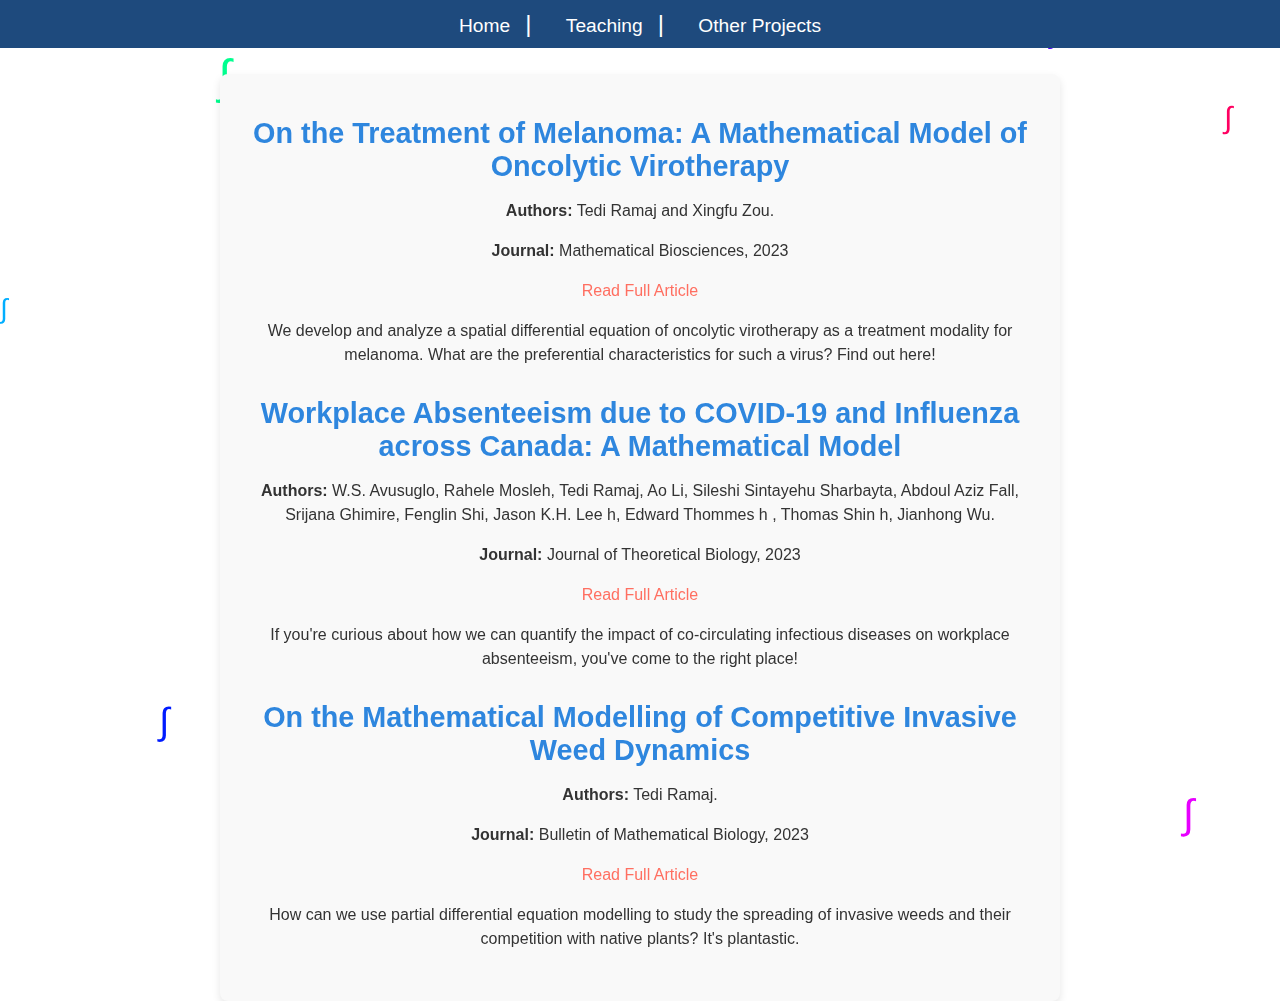
==== research.html @ 4659217f "Update research.html" ====
<!DOCTYPE html>
<html lang="en">
<head>
    <meta charset="UTF-8">
    <meta name="viewport" content="width=device-width, initial-scale=1.0">
    <link rel="stylesheet" href="styles.css">
    <title>Research - Tedi Ramaj</title>
    <style>
        /* Ensure the canvas is fixed and not covering the content */
        #mathCanvas {
            position: fixed;
            top: 0;
            left: 0;
            width: 100%;
            height: 100%;
            z-index: -1; /* Make sure it's behind the content */
        }

        /* Basic styles for the content and navbar */
        body {
            margin: 0;
            padding: 0;
            font-family: Arial, sans-serif;
        }

        .content {
            position: relative;
            padding: 20px;
            z-index: 1; /* Ensure content is above the background animation */
        }

        .navbar {
            background-color: #1e4a7d;
            padding: 10px 0;
            text-align: center;
            position: fixed;
            width: 100%;
            top: 0;
            z-index: 2; /* Ensure navbar is above content */
        }

        .navbar ul {
            list-style-type: none;
            padding: 0;
            margin: 0;
        }

        .navbar ul li {
            display: inline;
            margin: 0 15px;
        }

        .navbar a {
            color: #fff;
            text-decoration: none;
            font-family: 'Raleway', sans-serif;
            font-size: 1.2em;
        }

        .navbar a:hover {
            text-decoration: underline;
        }

        h1 {
            margin-top: 60px; /* Adjust based on navbar height */
        }

        .publications {
            margin-top: 20px;
        }

        .publication {
            margin-bottom: 20px;
        }
    </style>
</head>
<body>
    <canvas id="mathCanvas"></canvas>
    
    <div class="content">
        <h1>Research</h1>
        
        <section class="publications">
            <article>
                <h2>On the Treatment of Melanoma: A Mathematical Model of Oncolytic Virotherapy</h2>
                <p><strong>Authors:</strong> Tedi Ramaj and Xingfu Zou.</p>
                <p><strong>Journal:</strong> Mathematical Biosciences, 2023</p>
                <p><a href="https://www.sciencedirect.com/science/article/pii/S002555642300113X?casa_token=LKoDtApzaYAAAAAA:wKDmBfl2uBTyJyFJecFaNJp53u6z5tFGlhk6XVynGNgWWF_H9CLDLdRCBl2_GUWiG_4MvlWu4Hs" target="_blank">Read Full Article</a></p>
                <p>We develop and analyze a spatial differential equation of oncolytic virotherapy as a treatment modality for melanoma. What are the preferential characteristics for such a virus? Find out here!</p>
            </article>

            <article>
                <h2>Workplace Absenteeism due to COVID-19 and Influenza across Canada: A Mathematical Model</h2>
                <p><strong>Authors:</strong> W.S. Avusuglo, Rahele Mosleh, Tedi Ramaj, Ao Li, Sileshi Sintayehu Sharbayta, Abdoul Aziz Fall, Srijana Ghimire, Fenglin Shi, Jason K.H. Lee h, Edward Thommes h , Thomas Shin h, Jianhong Wu.</p>
                <p><strong>Journal:</strong> Journal of Theoretical Biology, 2023</p>
                <p><a href="https://www.sciencedirect.com/science/article/abs/pii/S002251932300156X" target="_blank">Read Full Article</a></p>
                <p>If you're curious about how we can quantify the impact of co-circulating infectious diseases on workplace absenteeism, you've come to the right place!</p>
            </article>

            <article>
                <h2>On the Mathematical Modelling of Competitive Invasive Weed Dynamics</h2>
                <p><strong>Authors:</strong> Tedi Ramaj.</p>
                <p><strong>Journal:</strong> Bulletin of Mathematical Biology, 2023</p>
                <p><a href="https://link.springer.com/article/10.1007/s11538-020-00825-9" target="_blank">Read Full Article</a></p>
                <p>How can we use partial differential equation modelling to study the spreading of invasive weeds and their competition with native plants? It's plantastic.</p>
            </article>
        </section>

        <!-- Navigation Bar -->
        <nav class="navbar">
            <ul>
                <li><a href="index.html">Home</a></li>
                <li><a href="teaching.html">Teaching</a></li>
                <li><a href="other_projects.html">Other Projects</a></li>
            </ul>
        </nav>
        
    </div>

    <script>
        const canvas = document.getElementById('mathCanvas');
        const ctx = canvas.getContext('2d');

        function resizeCanvas() {
            canvas.width = window.innerWidth;
            canvas.height = window.innerHeight;
        }

        window.addEventListener('resize', resizeCanvas);
        resizeCanvas();

        const integrals = [];

        function createIntegral() {
            const x = Math.random() * canvas.width;
            const y = Math.random() * canvas.height;
            const size = Math.random() * 30 + 20; // Random size between 20 and 50
            const dx = (Math.random() - 0.5) * 2;
            const dy = (Math.random() - 0.5) * 2;
            const color = `hsl(${Math.random() * 360}, 100%, 50%)`;

            integrals.push({ x, y, size, dx, dy, color });
        }

        function drawIntegral(integral) {
            ctx.font = `${integral.size}px Arial`;
            ctx.fillStyle = integral.color;
            ctx.textAlign = 'center';
            ctx.textBaseline = 'middle';
            ctx.fillText('∫', integral.x, integral.y);
        }

        function updateIntegral(integral) {
            integral.x += integral.dx;
            integral.y += integral.dy;

            if (integral.x + integral.size > canvas.width || integral.x - integral.size < 0) {
                integral.dx = -integral.dx;
            }

            if (integral.y + integral.size > canvas.height || integral.y - integral.size < 0) {
                integral.dy = -integral.dy;
            }
        }

        function animate() {
            ctx.clearRect(0, 0, canvas.width, canvas.height);
            
            integrals.forEach(integral => {
                updateIntegral(integral);
                drawIntegral(integral);
            });

            requestAnimationFrame(animate);
        }

        for (let i = 0; i < 15; i++) {
            createIntegral();
        }

        animate();
    </script>
</body>
</html>
---- styles.css ----
body {
    margin: 0;
    padding: 0;
    overflow: hidden;
    font-family: Arial, sans-serif;
}

#mathCanvas {
    position: fixed;
    top: 0;
    left: 0;
    width: 100%;
    height: 100%;
    z-index: -1; /* Places the canvas behind other content */
}

.content {
    position: relative;
    z-index: 1; /* Ensures content appears above the canvas */
    display: flex;
    flex-direction: column;
    justify-content: center; /* Centers content vertically */
    align-items: center; /* Centers content horizontally */
    height: 100vh; /* Makes the content container fill the viewport height */
    text-align: center;
    padding: 20px;
    box-sizing: border-box;
    color: #333;
}

img {
    border-radius: 50%;
    margin-bottom: 20px;
}

h1 {
    font-family: 'Lobster', cursive; /* Apply the custom font */
    font-size: 3em; /* Increase font size */
    color: #ff6f61; /* Choose a bold color */
    text-align: center;
    margin: 0;
    padding: 20px 0;
    background: linear-gradient(45deg, #ff6f61, #ffcc33); /* Apply a gradient */
    -webkit-background-clip: text;
    -webkit-text-fill-color: transparent;
    text-shadow: 2px 2px 5px rgba(0, 0, 0, 0.3); /* Add a shadow */
}


h1 {
    animation: fadeIn 5s ease-in-out;
}



@keyframes fadeIn {
    from {
        opacity: 0;
    }
    to {
        opacity: 1;
    }
}

.publications {
    max-width: 800px;
    margin: 0 auto;
    padding: 20px;
    box-shadow: 0 4px 8px rgba(0, 0, 0, 0.1);
    background-color: #f9f9f9;
    border-radius: 8px;
}

.publications article {
    margin-bottom: 30px;
}

.publications h2 {
    font-family: 'Raleway', sans-serif;
    font-size: 1.8em;
    color: #2e86de;
    margin-bottom: 10px;
}

.publications p {
    font-family: Arial, sans-serif;
    font-size: 1em;
    color: #333;
    line-height: 1.5;
}

.publications a {
    color: #ff6f61;
    text-decoration: none;
}

.publications a:hover {
    text-decoration: underline;
}

/* Navigation Bar Styling */
.navbar {
    background-color: #1e4a7d; /* Darker blue color */
    padding: 10px 0;
    text-align: center;
}

.navbar ul {
    list-style-type: none;
    padding: 0;
    margin: 0;
}

.navbar ul li {
    display: inline;
    margin: 0 15px;
    position: relative;
}

/* Add divider line */
.navbar ul li:not(:last-child)::after {
    content: '|';
    color: #fff; /* Color of the divider */
    margin-left: 15px;
    font-size: 1.5em;
}

.navbar a {
    color: #fff;
    text-decoration: none;
    font-family: 'Raleway', sans-serif;
    font-size: 1.2em;
}

.navbar a:hover {
    text-decoration: underline;
}
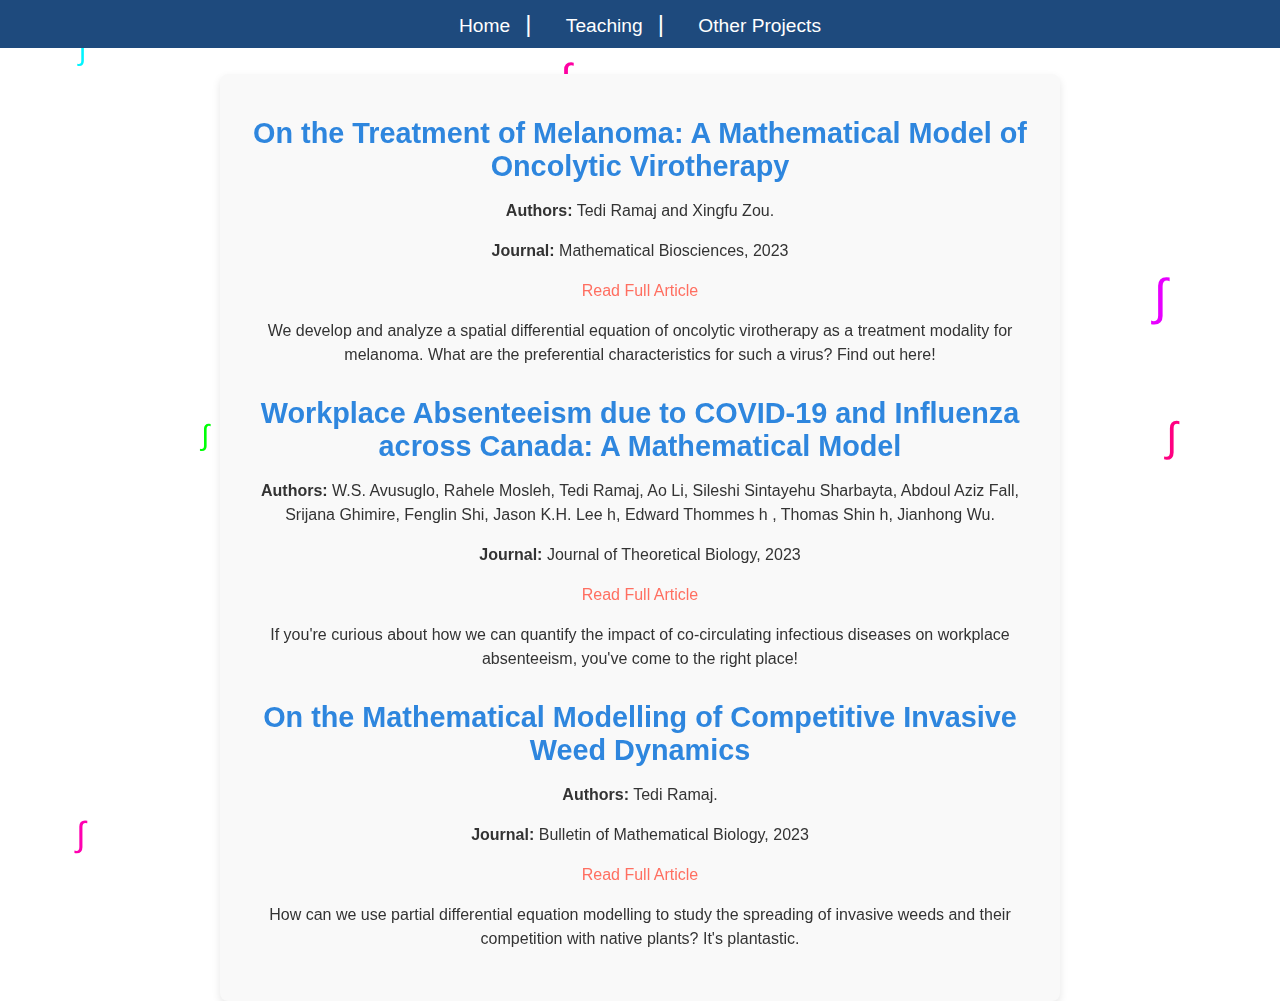
==== commit fa5770a8: "Update research.html" ====
--- a/research.html
+++ b/research.html
@@ -6,17 +6,17 @@
     <link rel="stylesheet" href="styles.css">
     <title>Research - Tedi Ramaj</title>
     <style>
-        /* Ensure the canvas is fixed and not covering the content */
+        
         #mathCanvas {
             position: fixed;
             top: 0;
             left: 0;
             width: 100%;
             height: 100%;
-            z-index: -1; /* Make sure it's behind the content */
+            z-index: -1; 
         }
 
-        /* Basic styles for the content and navbar */
+        
         body {
             margin: 0;
             padding: 0;
@@ -26,7 +26,7 @@
         .content {
             position: relative;
             padding: 20px;
-            z-index: 1; /* Ensure content is above the background animation */
+            z-index: 1; 
         }
 
         .navbar {
@@ -36,7 +36,7 @@
             position: fixed;
             width: 100%;
             top: 0;
-            z-index: 2; /* Ensure navbar is above content */
+            z-index: 2; 
         }
 
         .navbar ul {
@@ -62,7 +62,7 @@
         }
 
         h1 {
-            margin-top: 60px; /* Adjust based on navbar height */
+            margin-top: 60px; 
         }
 
         .publications {
@@ -134,7 +134,7 @@
         function createIntegral() {
             const x = Math.random() * canvas.width;
             const y = Math.random() * canvas.height;
-            const size = Math.random() * 30 + 20; // Random size between 20 and 50
+            const size = Math.random() * 30 + 20; 
             const dx = (Math.random() - 0.5) * 2;
             const dy = (Math.random() - 0.5) * 2;
             const color = `hsl(${Math.random() * 360}, 100%, 50%)`;
--- a/styles.css
+++ b/styles.css
@@ -1,7 +1,6 @@
 body {
     margin: 0;
     padding: 0;
-    overflow: hidden;
     font-family: Arial, sans-serif;
 }
 
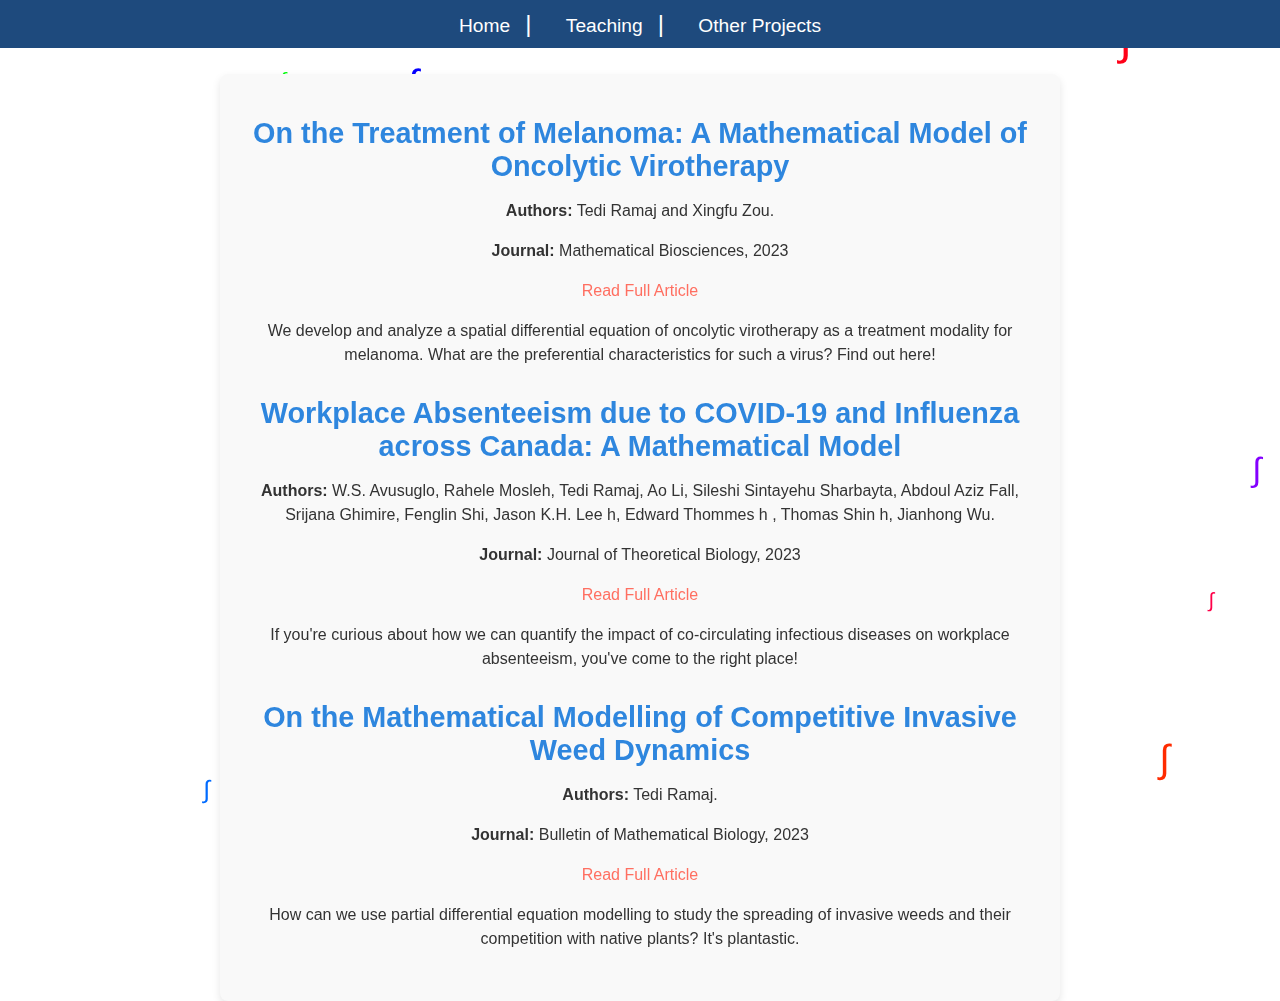
==== commit bf96c059: "Update research.html" ====
--- a/research.html
+++ b/research.html
@@ -78,7 +78,7 @@
     <canvas id="mathCanvas"></canvas>
     
     <div class="content">
-        <h1>Research</h1>
+        <h1 class="fade-in-title">Research</h1>
         
         <section class="publications">
             <article>
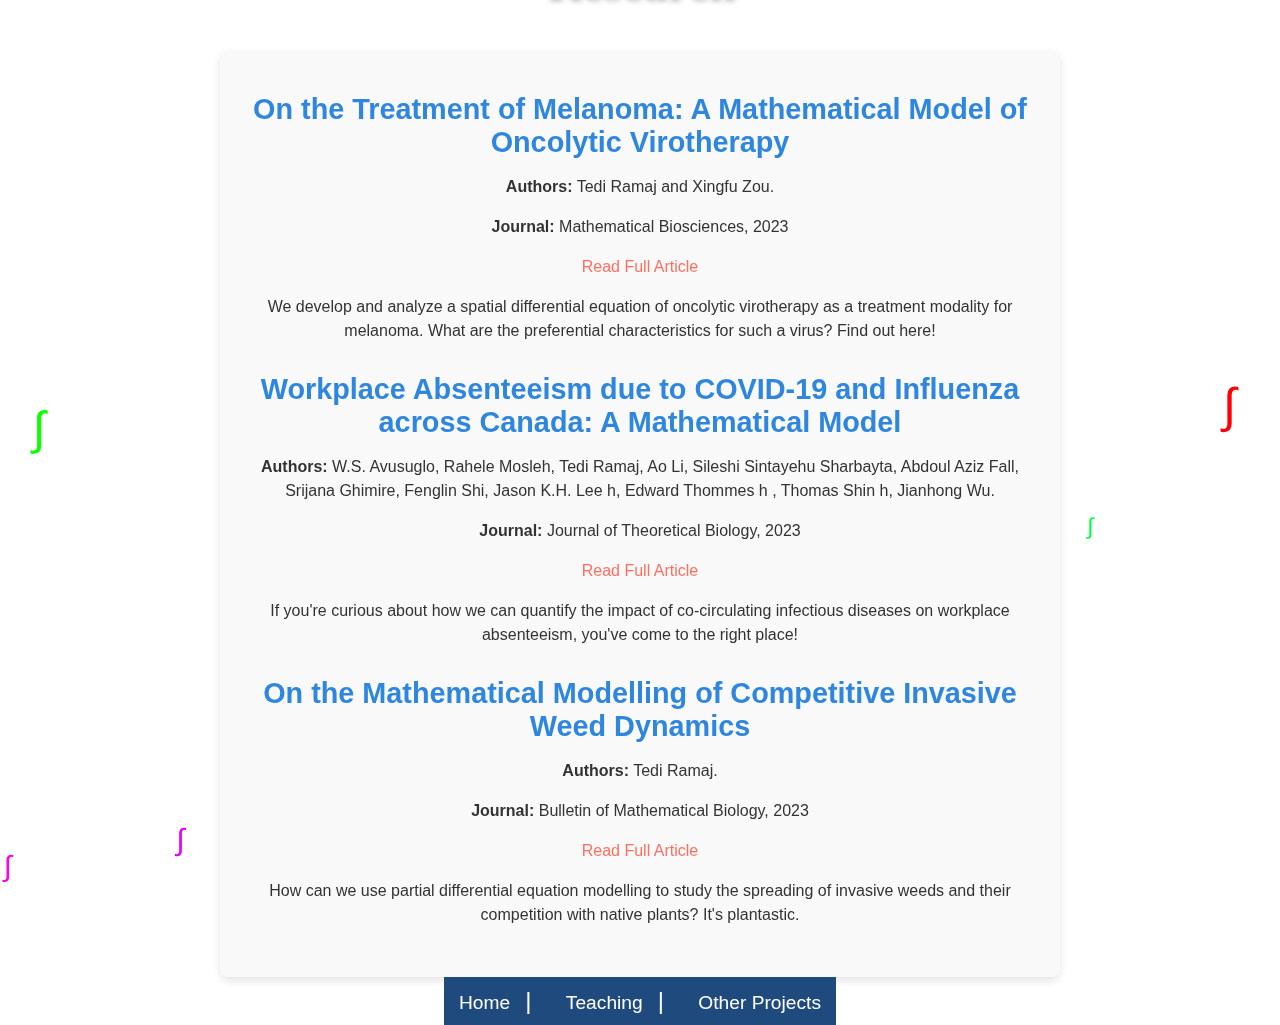
==== commit c9836ca9: "Update research.html" ====
--- a/research.html
+++ b/research.html
@@ -29,37 +29,7 @@
             z-index: 1; 
         }
 
-        .navbar {
-            background-color: #1e4a7d;
-            padding: 10px 0;
-            text-align: center;
-            position: fixed;
-            width: 100%;
-            top: 0;
-            z-index: 2; 
-        }
-
-        .navbar ul {
-            list-style-type: none;
-            padding: 0;
-            margin: 0;
-        }
-
-        .navbar ul li {
-            display: inline;
-            margin: 0 15px;
-        }
-
-        .navbar a {
-            color: #fff;
-            text-decoration: none;
-            font-family: 'Raleway', sans-serif;
-            font-size: 1.2em;
-        }
-
-        .navbar a:hover {
-            text-decoration: underline;
-        }
+        
 
         h1 {
             margin-top: 60px; 
@@ -78,7 +48,7 @@
     <canvas id="mathCanvas"></canvas>
     
     <div class="content">
-        <h1 class="fade-in-title">Research</h1>
+        <h1>Research</h1>
         
         <section class="publications">
             <article>
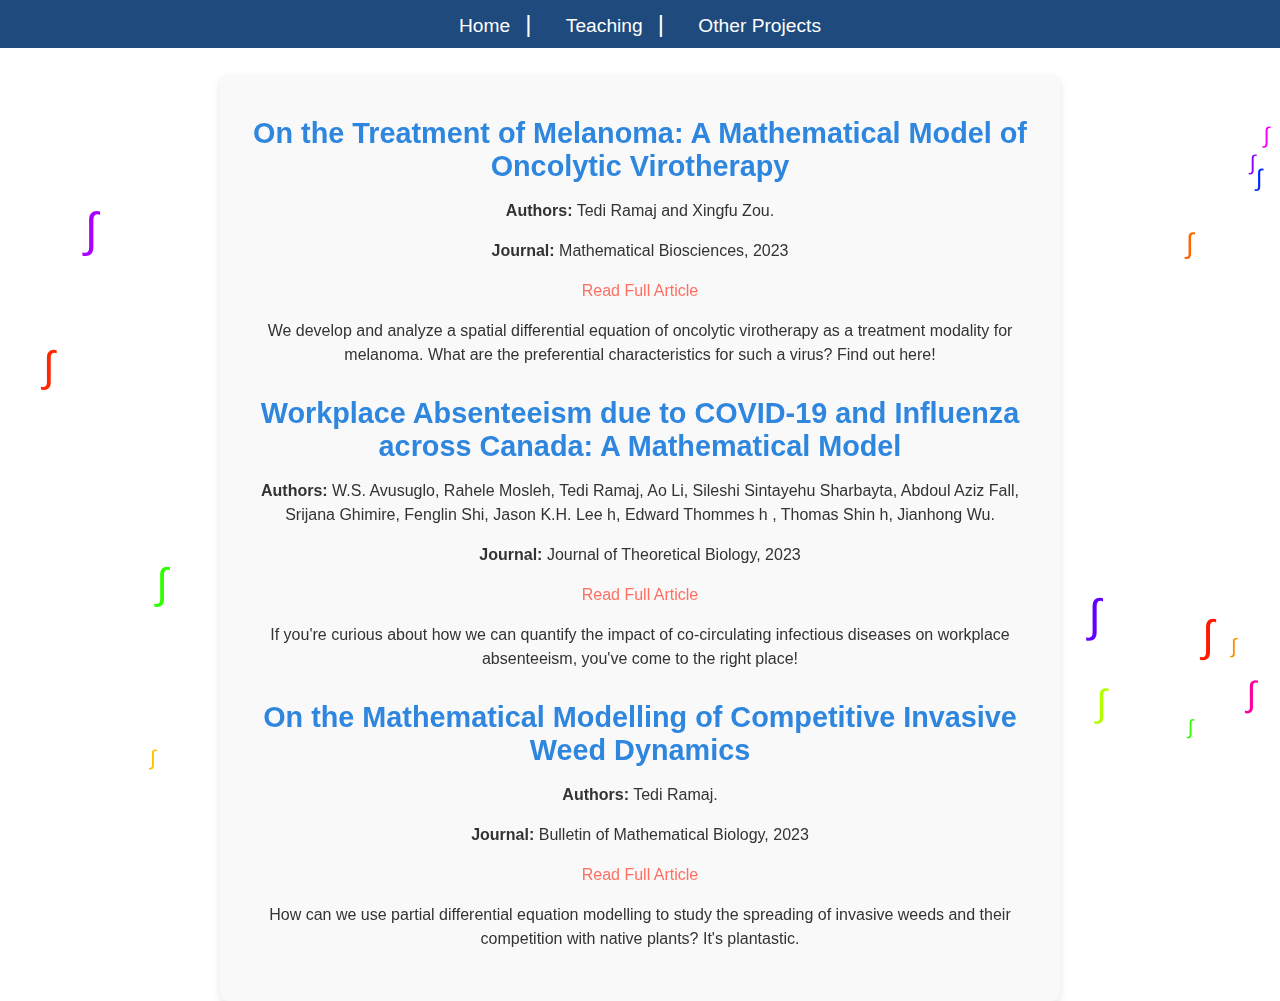
==== commit 3e56c42a: "Update research.html" ====
--- a/research.html
+++ b/research.html
@@ -29,7 +29,37 @@
             z-index: 1; 
         }
 
-        
+        .navbar {
+            background-color: #1e4a7d;
+            padding: 10px 0;
+            text-align: center;
+            position: fixed;
+            width: 100%;
+            top: 0;
+            z-index: 2; 
+        }
+
+        .navbar ul {
+            list-style-type: none;
+            padding: 0;
+            margin: 0;
+        }
+
+        .navbar ul li {
+            display: inline;
+            margin: 0 15px;
+        }
+
+        .navbar a {
+            color: #fff;
+            text-decoration: none;
+            font-family: 'Raleway', sans-serif;
+            font-size: 1.2em;
+        }
+
+        .navbar a:hover {
+            text-decoration: underline;
+        }
 
         h1 {
             margin-top: 60px; 
@@ -144,7 +174,7 @@
             requestAnimationFrame(animate);
         }
 
-        for (let i = 0; i < 15; i++) {
+        for (let i = 0; i < 40; i++) {
             createIntegral();
         }
 
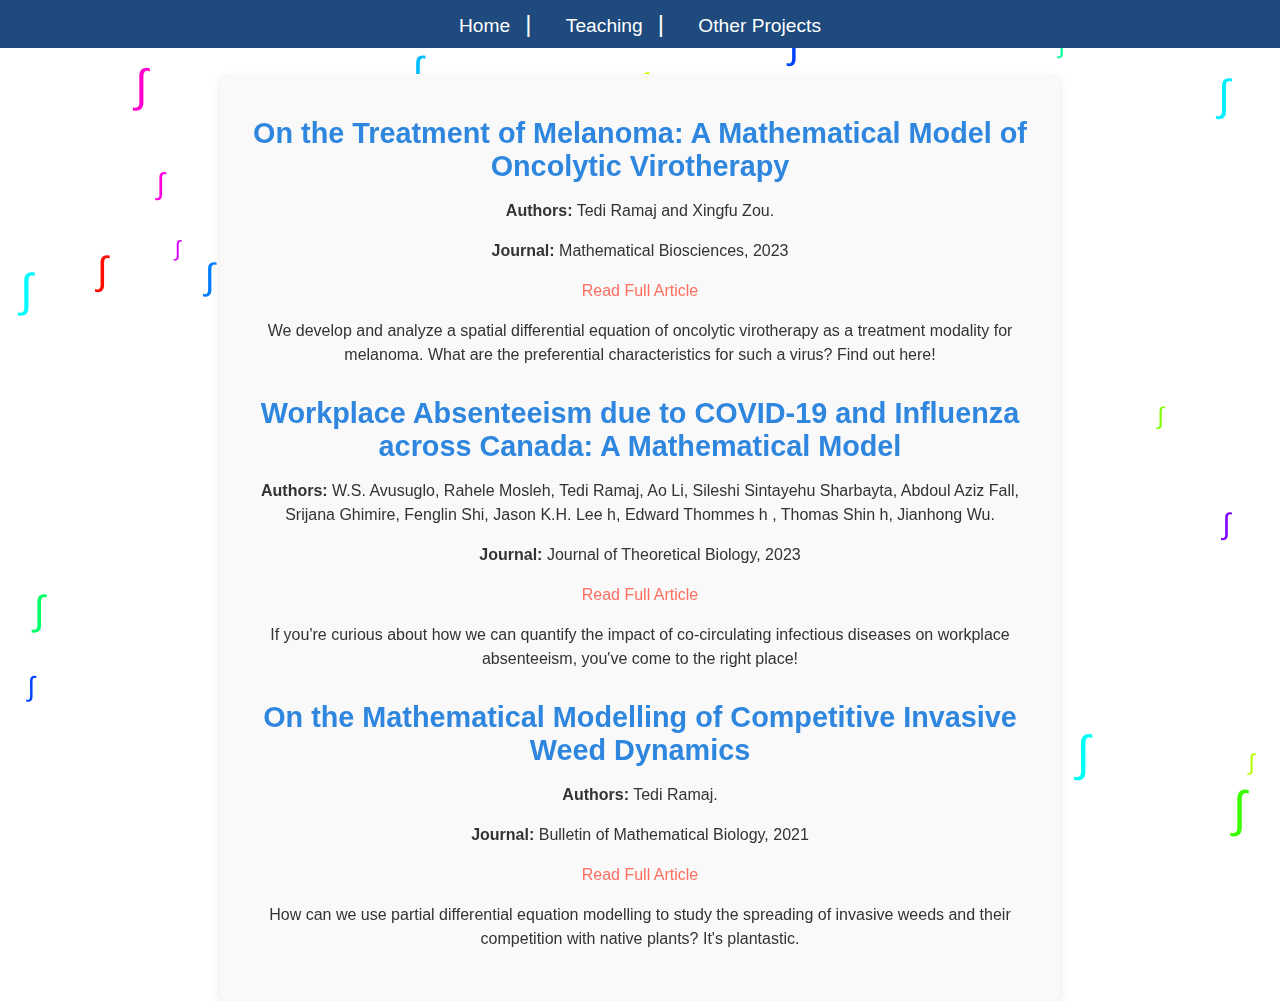
==== commit b64aa76f: "Update research.html" ====
--- a/research.html
+++ b/research.html
@@ -100,7 +100,7 @@
             <article>
                 <h2>On the Mathematical Modelling of Competitive Invasive Weed Dynamics</h2>
                 <p><strong>Authors:</strong> Tedi Ramaj.</p>
-                <p><strong>Journal:</strong> Bulletin of Mathematical Biology, 2023</p>
+                <p><strong>Journal:</strong> Bulletin of Mathematical Biology, 2021</p>
                 <p><a href="https://link.springer.com/article/10.1007/s11538-020-00825-9" target="_blank">Read Full Article</a></p>
                 <p>How can we use partial differential equation modelling to study the spreading of invasive weeds and their competition with native plants? It's plantastic.</p>
             </article>
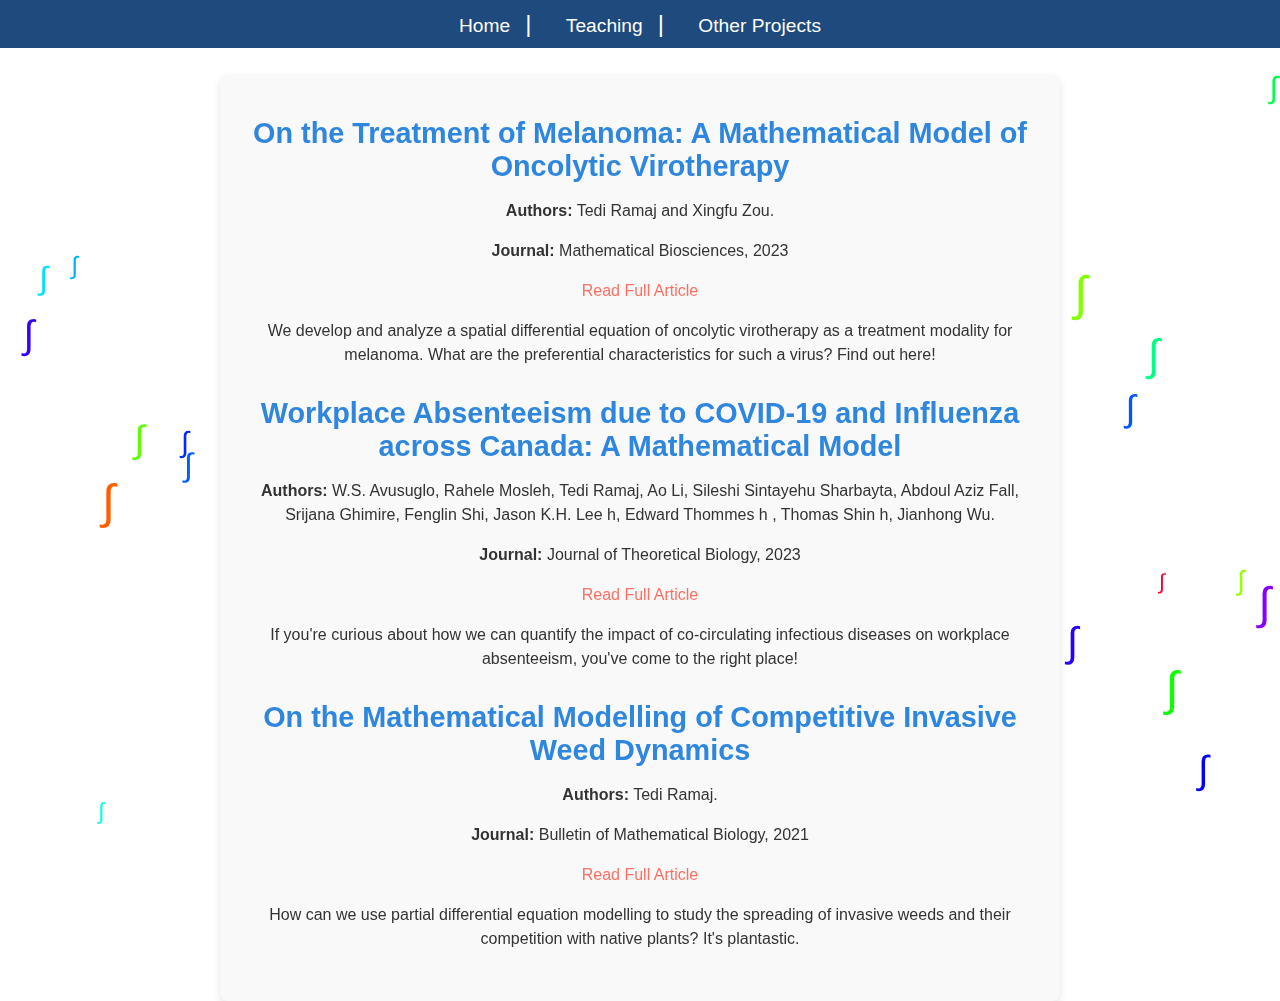
==== commit 0582dd3b: "Update research.html" ====
--- a/research.html
+++ b/research.html
@@ -23,11 +23,7 @@
             font-family: Arial, sans-serif;
         }
 
-        .content {
-            position: relative;
-            padding: 20px;
-            z-index: 1; 
-        }
+        
 
         .navbar {
             background-color: #1e4a7d;
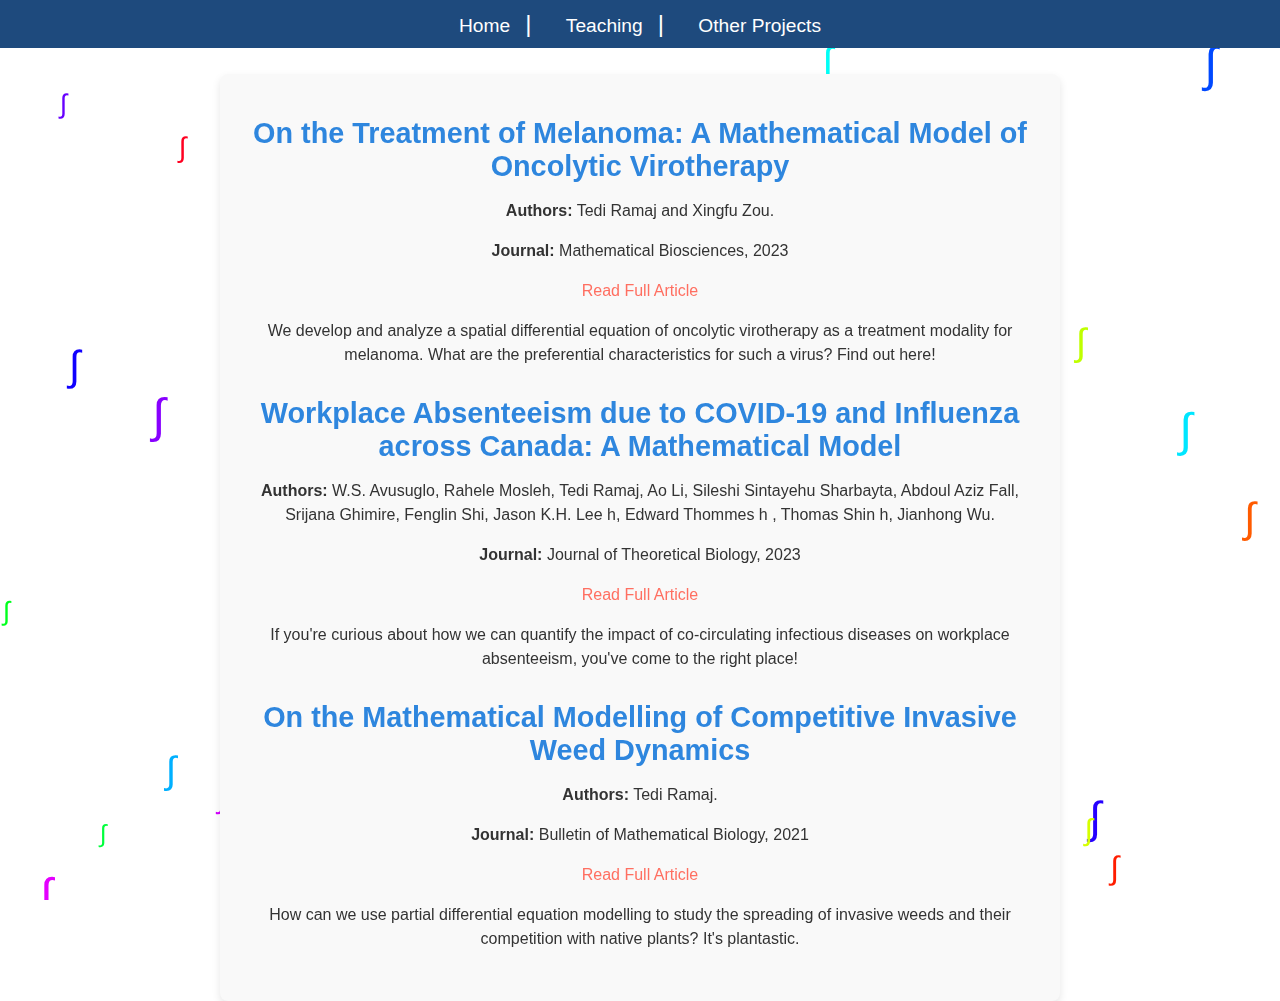
==== commit dd7a8125: "Update research.html" ====
--- a/research.html
+++ b/research.html
@@ -23,7 +23,30 @@
             font-family: Arial, sans-serif;
         }
 
-        
+        .content {
+            position: relative;
+            padding: 20px;
+            z-index: 1; 
+        }
+
+        h1 {
+    font-family: 'Lobster', cursive; /* Apply the custom font */
+    font-size: 3em; /* Increase font size */
+    color: #ff6f61; /* Choose a bold color */
+    text-align: center;
+    margin: 0;
+    padding: 20px 0;
+    background: linear-gradient(45deg, #ff6f61, #ffcc33); /* Apply a gradient */
+    -webkit-background-clip: text;
+    -webkit-text-fill-color: transparent;
+    text-shadow: 2px 2px 5px rgba(0, 0, 0, 0.3); /* Add a shadow */
+    }
+
+
+    h1 {
+        animation: fadeIn 5s ease-in-out;
+    }
+
 
         .navbar {
             background-color: #1e4a7d;
